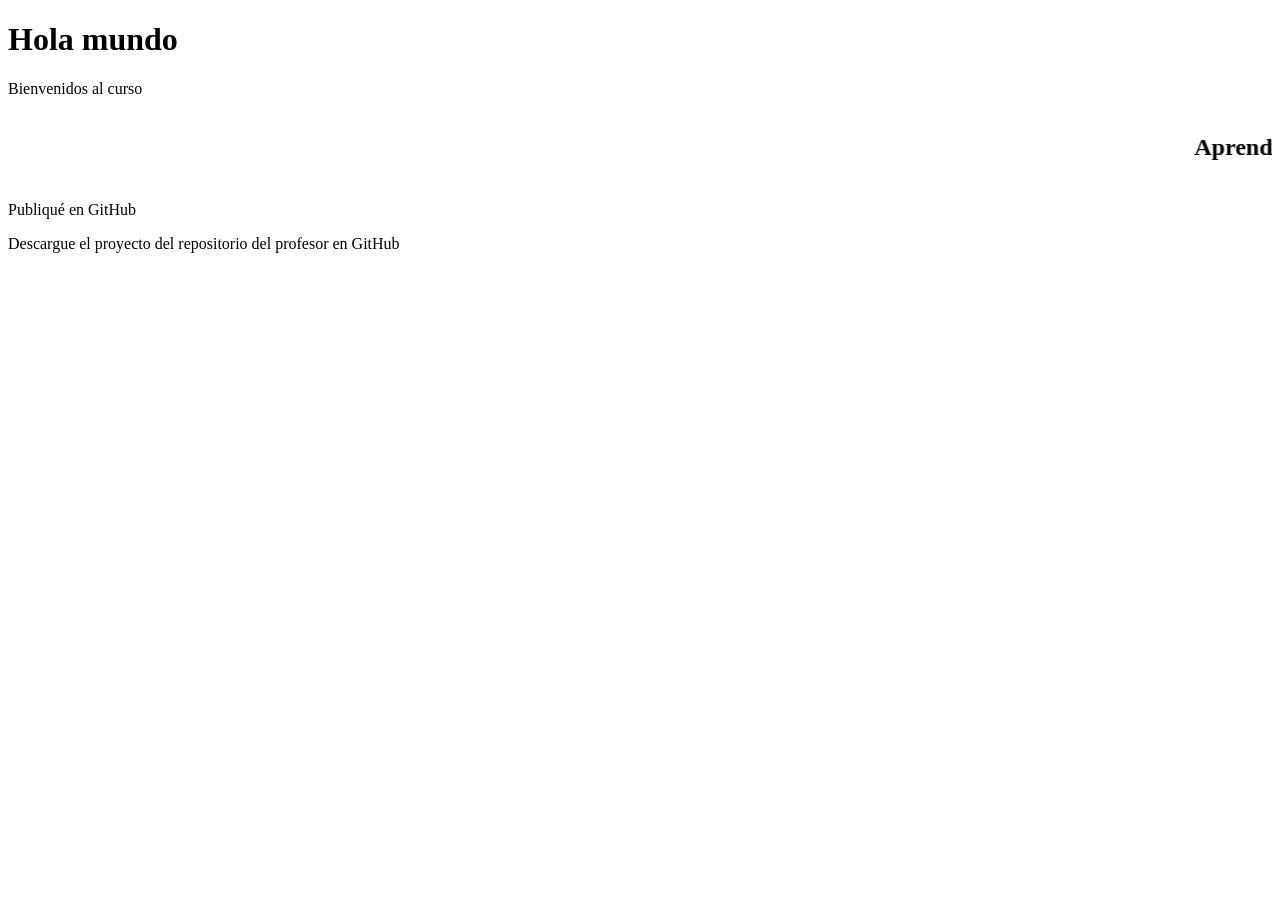
==== index.html @ 9c0afc9a "Cambio de git" ====
<!DOCTYPE html>
<html lang="es">
    <head>
        <meta charset="UTF-8">
        <meta name="viewport" content="width=device-width, initial-scale=1.0">
        <title>Mi primera web</title>
    </head>

    <body>
        <h1>Hola mundo</h1>
        <p>Bienvenidos al curso</p>
        <marquee><h2>Aprendiendo HTML</h2></marquee>
        <p>Publiqué en GitHub</p>
	<p>Descargue el proyecto del repositorio del profesor en GitHub</p>
    </body>
    
</html>
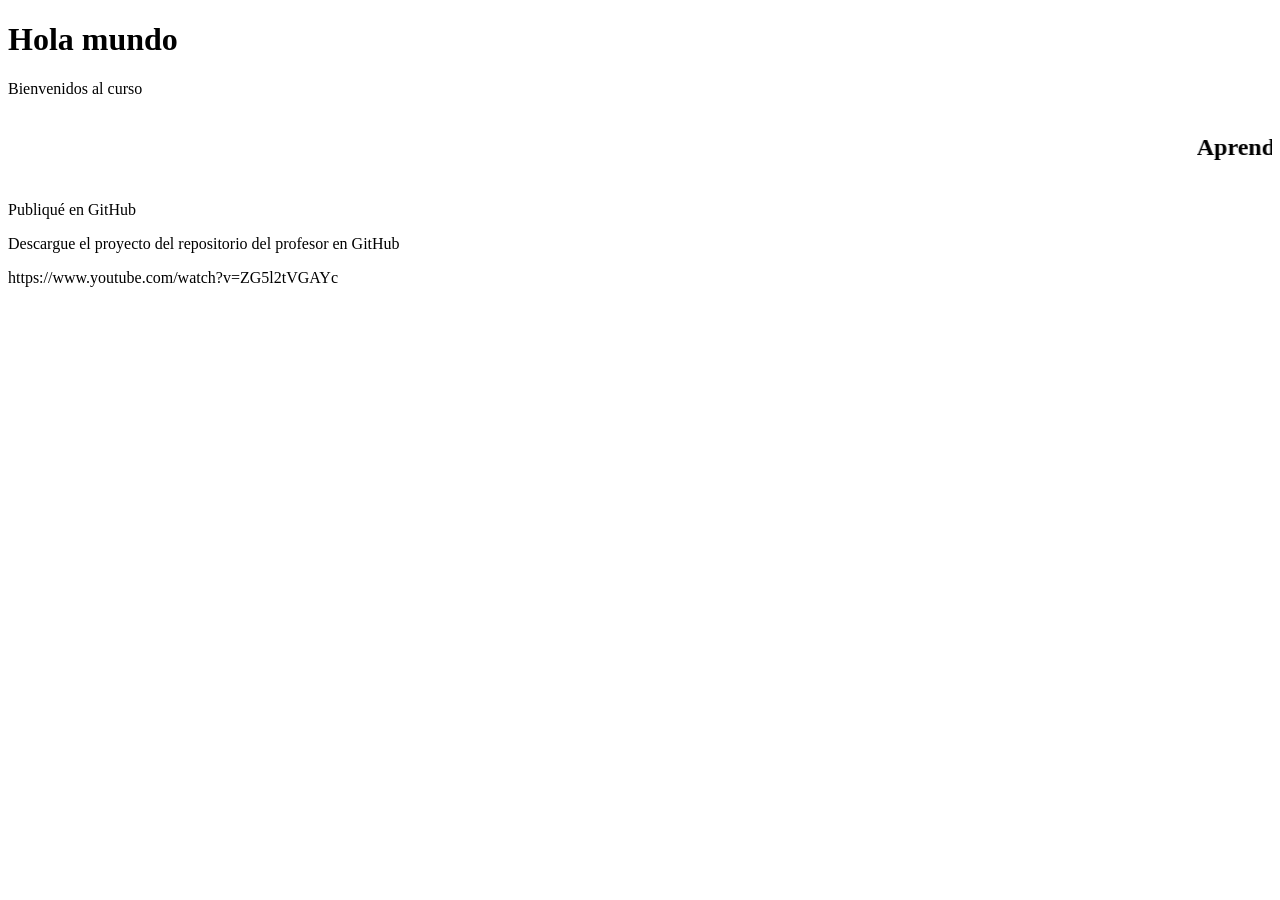
==== commit 3243307d: "añadiendo una url" ====
--- a/index.html
+++ b/index.html
@@ -12,6 +12,7 @@
         <marquee><h2>Aprendiendo HTML</h2></marquee>
         <p>Publiqué en GitHub</p>
 	<p>Descargue el proyecto del repositorio del profesor en GitHub</p>
+	<a>https://www.youtube.com/watch?v=ZG5l2tVGAYc</a>
     </body>
     
 </html>
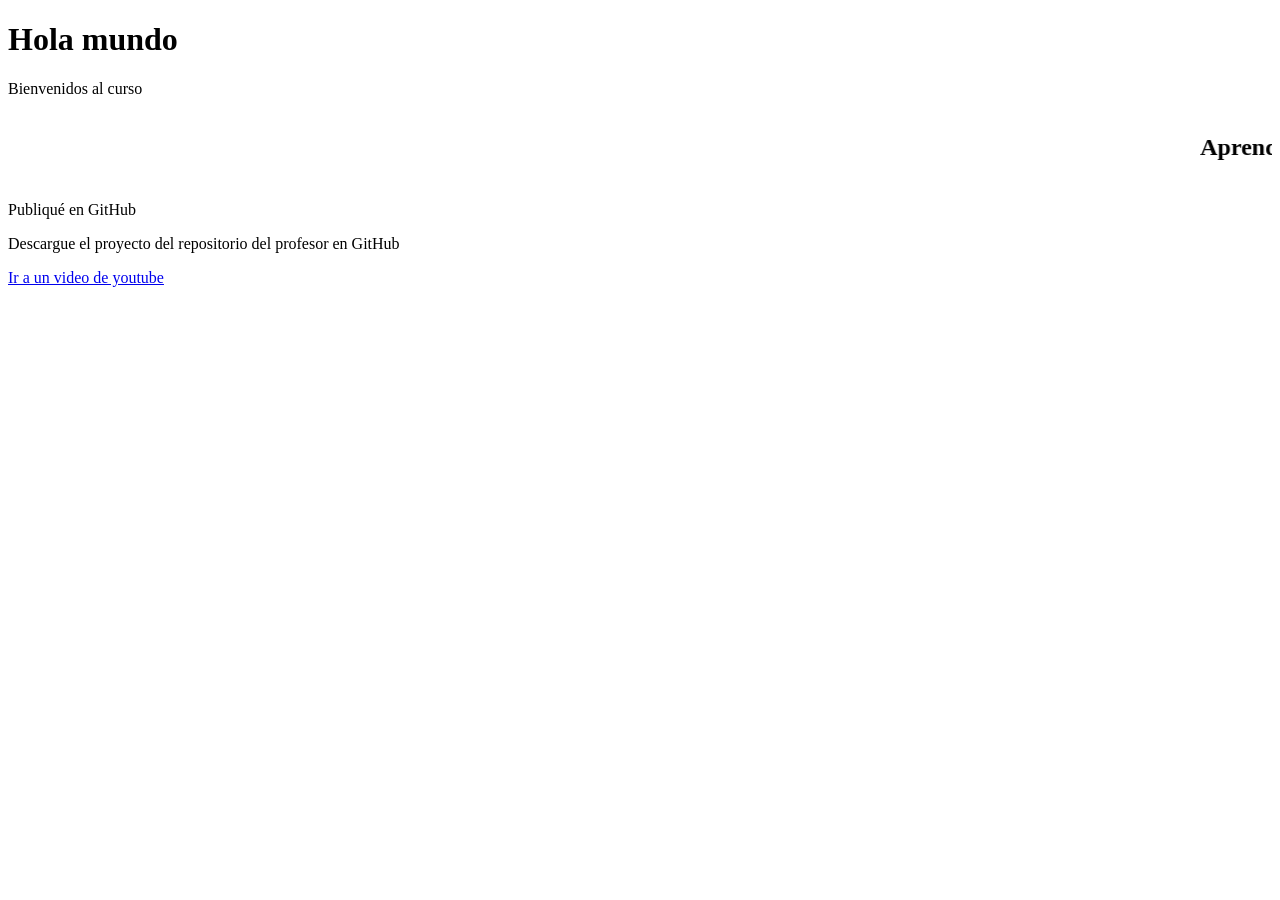
==== commit 9410ecb1: "reconfigurando enlace" ====
--- a/index.html
+++ b/index.html
@@ -12,7 +12,7 @@
         <marquee><h2>Aprendiendo HTML</h2></marquee>
         <p>Publiqué en GitHub</p>
 	<p>Descargue el proyecto del repositorio del profesor en GitHub</p>
-	<a>https://www.youtube.com/watch?v=ZG5l2tVGAYc</a>
+	<a href=https://www.youtube.com/watch?v=ZG5l2tVGAYc>Ir a un video de youtube</a>
     </body>
     
 </html>
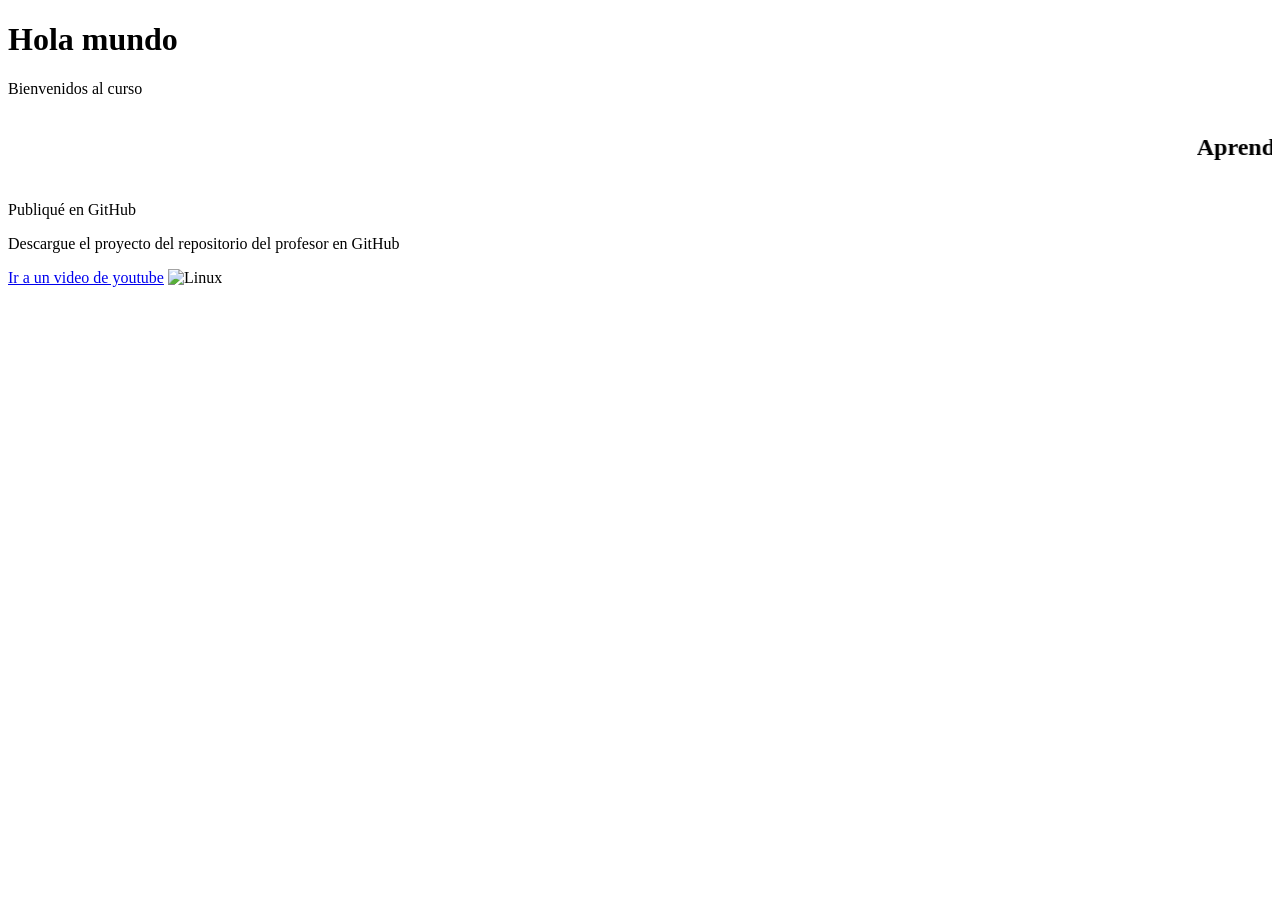
==== commit f3836183: "añadiendo una imagen" ====
--- a/index.html
+++ b/index.html
@@ -13,6 +13,7 @@
         <p>Publiqué en GitHub</p>
 	<p>Descargue el proyecto del repositorio del profesor en GitHub</p>
 	<a href=https://www.youtube.com/watch?v=ZG5l2tVGAYc>Ir a un video de youtube</a>
+	<img src="https://raulperez.tieneblog.net/convertir-imagen-jpg-a-png-con-gimp/" alt="Linux">
     </body>
     
 </html>
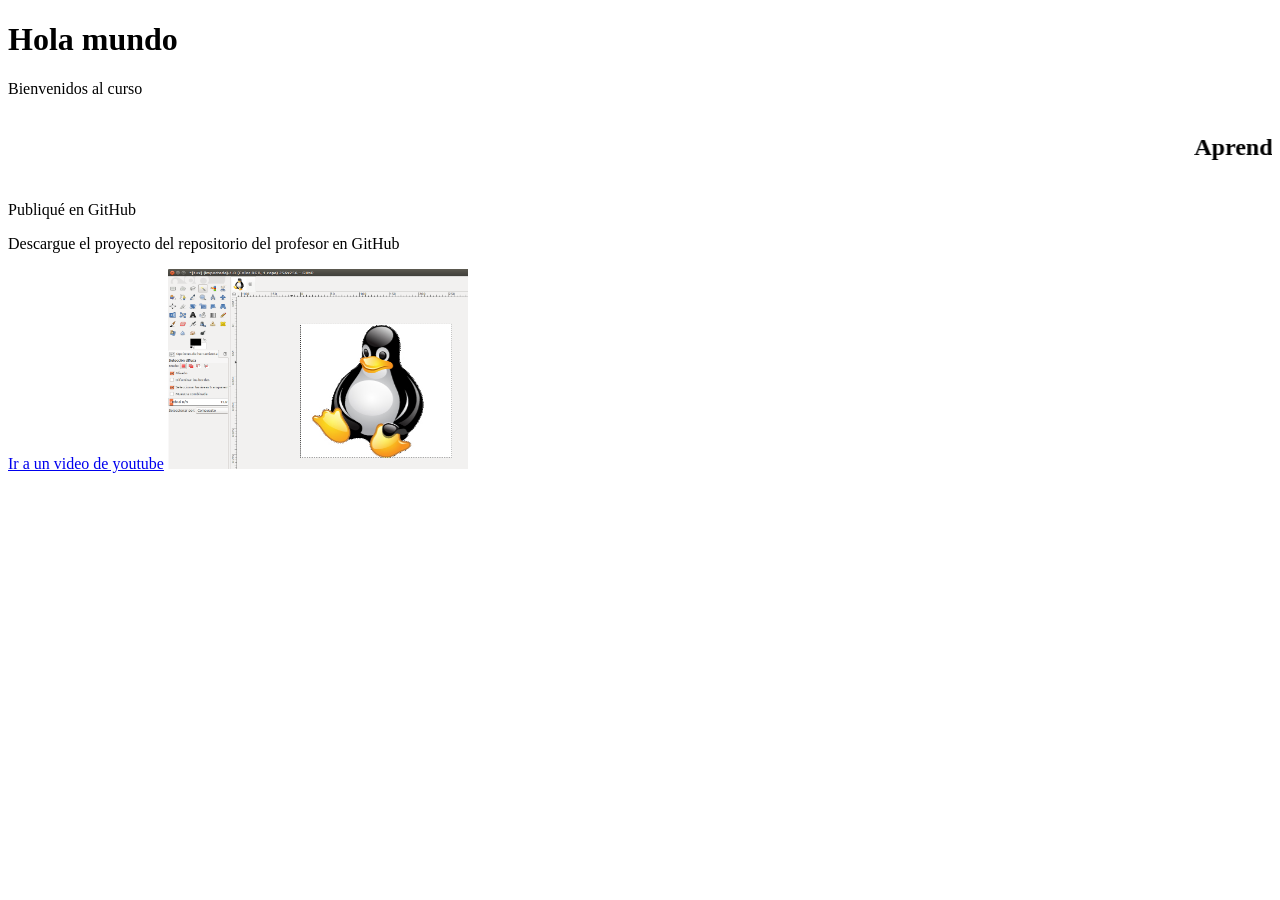
==== commit 6fd889c1: "FINAL IMAGEN" ====
--- a/index.html
+++ b/index.html
@@ -13,7 +13,7 @@
         <p>Publiqué en GitHub</p>
 	<p>Descargue el proyecto del repositorio del profesor en GitHub</p>
 	<a href=https://www.youtube.com/watch?v=ZG5l2tVGAYc>Ir a un video de youtube</a>
-	<img src="https://raulperez.tieneblog.net/convertir-imagen-jpg-a-png-con-gimp/" alt="Linux">
+	<img src="assets/images/linux.png" alt="Linux" width="300" height="200">
     </body>
     
 </html>
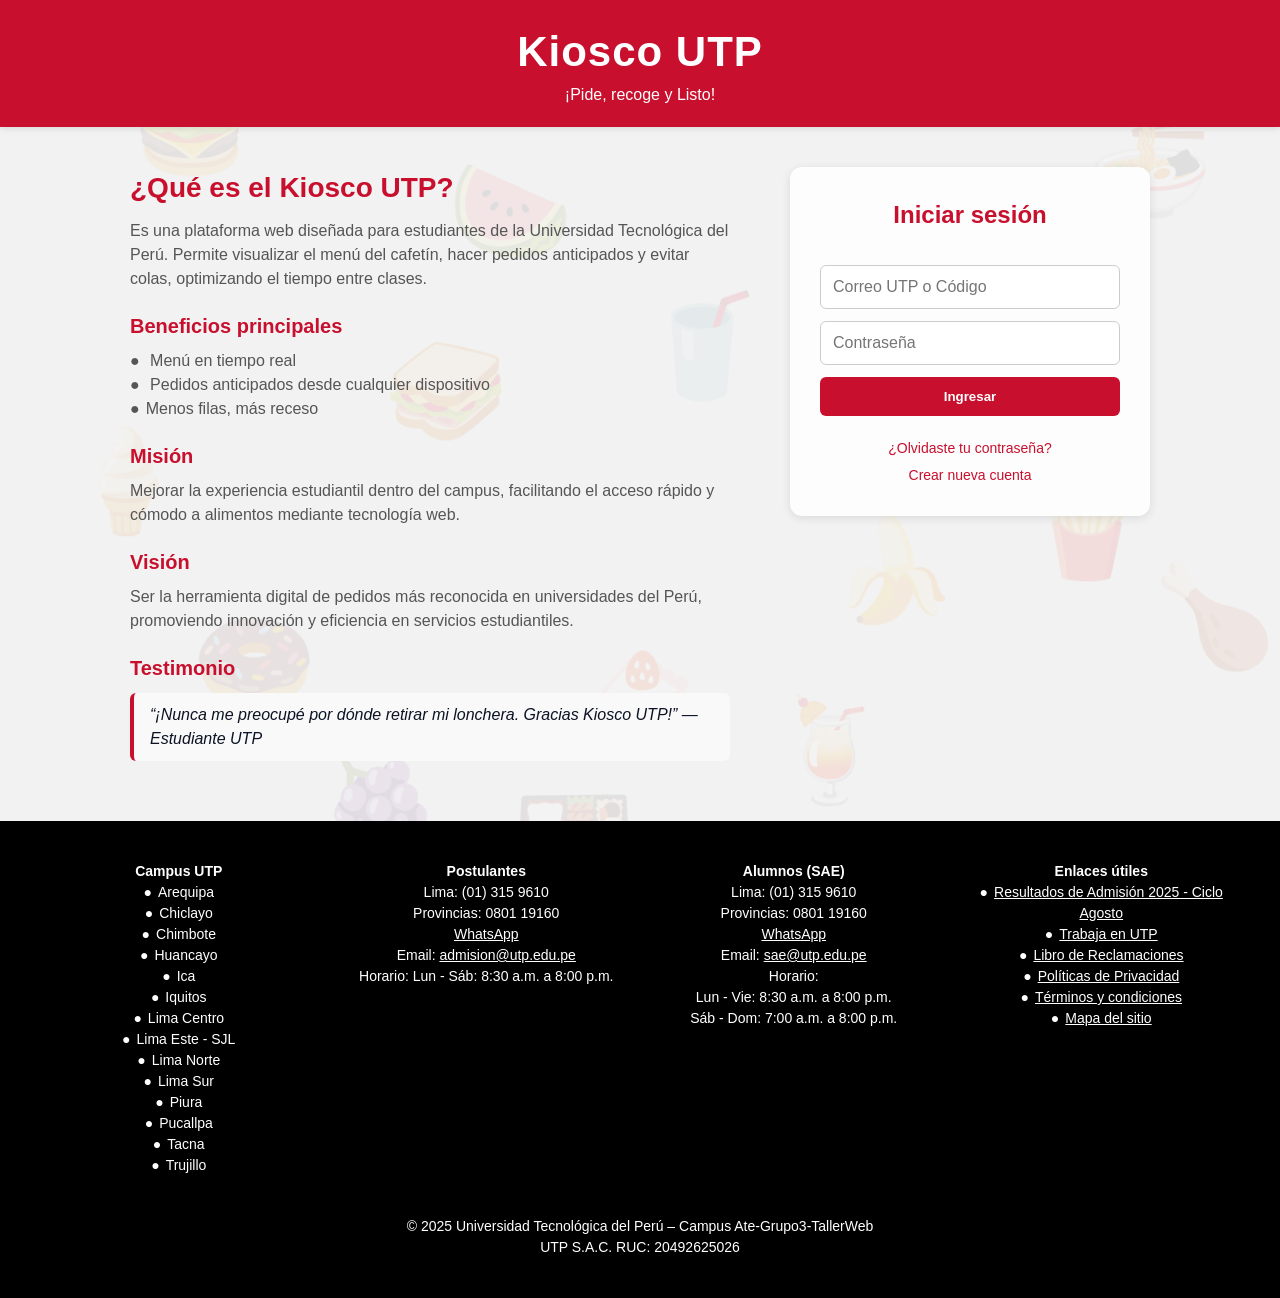
==== commit 739e0d0d: "Proyecto Cafetin" ====
--- a/index.html
+++ b/index.html
@@ -1,19 +1,139 @@
 <!DOCTYPE html>
 <html lang="es">
     <head>
-        <meta charset="UTF-8">
-        <meta name="viewport" content="width=device-width, initial-scale=1.0">
-        <title>Mi primera web</title>
+        <meta charset="UTF-8" />
+          <!--responsi-->
+        <meta name="viewport" content="width=device-width, initial-scale=1.0" />
+         <!-- Estilos goblal -->
+        <link href="../CSS/styles.css" rel="stylesheet" type="text/css"/>
+        <title>Kiosco UTP</title>
+        <link href="CSS/stylesIndex.css" rel="stylesheet" type="text/css"/>
     </head>
+    <body>
+        <header class="barra-roja">
+            <h1>Kiosco UTP</h1>
+            <p> ¡Pide, recoge y Listo!
+        </header>
 
-    <body>
-        <h1>Hola mundo</h1>
-        <p>Bienvenidos al curso</p>
-        <marquee><h2>Aprendiendo HTML</h2></marquee>
-        <p>Publiqué en GitHub</p>
-	<p>Descargue el proyecto del repositorio del profesor en GitHub</p>
-	<a href=https://www.youtube.com/watch?v=ZG5l2tVGAYc>Ir a un video de youtube</a>
-	<img src="assets/images/linux.png" alt="Linux" width="300" height="200">
+        <div class="container">
+            <!-- Información institucional -->
+            <section class="info">
+                <h2>¿Qué es el Kiosco UTP?</h2>
+                <p>
+                    Es una plataforma web diseñada para estudiantes de la Universidad Tecnológica del Perú. Permite visualizar el menú del cafetín, hacer pedidos anticipados y evitar colas, optimizando el tiempo entre clases.
+                </p>
+
+                <h3>Beneficios principales</h3>
+                <ul>
+                    <li> Menú en tiempo real</li>
+                    <li> Pedidos anticipados desde cualquier dispositivo</li>
+                    <li>Menos filas, más receso</li>
+                </ul>
+
+                <h3>Misión</h3>
+                <p>
+                    Mejorar la experiencia estudiantil dentro del campus, facilitando el acceso rápido y cómodo a alimentos mediante tecnología web.
+                </p>
+
+                <h3>Visión</h3>
+                <p>
+                    Ser la herramienta digital de pedidos más reconocida en universidades del Perú, promoviendo innovación y eficiencia en servicios estudiantiles.
+                </p>
+
+                <h3>Testimonio</h3>
+                <blockquote>
+                    “¡Nunca me preocupé por dónde retirar mi lonchera. Gracias Kiosco UTP!” — Estudiante UTP
+                </blockquote>
+            </section>
+
+            <!-- Login -->
+            <section class="login">
+                <form action="HTML/menu.html" method="get">
+                    <h2>Iniciar sesión</h2>
+
+                    <input type="text" id="user" name="user" placeholder="Correo UTP o Código" required />
+                    <input type="password" id="pass" name="pass" placeholder="Contraseña" required />
+
+                    <button type="submit">Ingresar</button>
+
+                    <div class="links">
+                        <a href="#">¿Olvidaste tu contraseña?</a>
+                        <a href="#">Crear nueva cuenta</a>
+                    </div>
+                </form>
+
+            </section>
+        </div>
+        <div class="emoji-fondo">
+            <span>🍔</span><span>🍕</span><span>🥪</span><span>🍟</span><span>🍩</span>
+            <span>🍹</span><span>🍱</span><span>🍜</span><span>🍦</span><span>🥤</span>
+            <span>🍗</span><span>🍇</span><span>🍉</span><span>🍌</span><span>🍰</span>
+
+        </div>
+        <!-- Pie de pagina Provicional -->
+<footer style="background-color: #000; color: #fff; padding: 40px 20px; font-size: 14px;">
+  <div style="max-width: 1200px; margin: auto; display: flex; flex-wrap: wrap; justify-content: space-between; gap: 30px;">
+
+    <!-- Campus UTP -->
+    <div style="flex: 1; min-width: 200px;">
+      <h4 style="color: #fff;">Campus UTP</h4>
+      <ul style="list-style: none; padding: 0;">
+        <li>Arequipa</li>
+        <li>Chiclayo</li>
+        <li>Chimbote</li>
+        <li>Huancayo</li>
+        <li>Ica</li>
+        <li>Iquitos</li>
+        <li>Lima Centro</li>
+        <li>Lima Este - SJL</li>
+        <li>Lima Norte</li>
+        <li>Lima Sur</li>
+        <li>Piura</li>
+        <li>Pucallpa</li>
+        <li>Tacna</li>
+        <li>Trujillo</li>
+      </ul>
+    </div>
+
+    <!-- Postulantes -->
+    <div style="flex: 1; min-width: 200px;">
+      <h4 style="color: #fff;">Postulantes</h4>
+      <p>Lima: (01) 315 9610<br>Provincias: 0801 19160</p>
+      <p><a href="https://bit.ly/ConversarUTP_WA" style="color: #fff;" target="_blank">WhatsApp</a></p>
+      <p>Email: <a href="mailto:admision@utp.edu.pe" style="color: #fff;">admision@utp.edu.pe</a></p>
+      <p>Horario: Lun - Sáb: 8:30 a.m. a 8:00 p.m.</p>
+    </div>
+
+    <!-- Alumnos SAE -->
+    <div style="flex: 1; min-width: 200px;">
+      <h4 style="color: #fff;">Alumnos (SAE)</h4>
+      <p>Lima: (01) 315 9610<br>Provincias: 0801 19160</p>
+      <p><a href="https://bit.ly/contacto_SAE" style="color: #fff;" target="_blank">WhatsApp</a></p>
+      <p>Email: <a href="mailto:sae@utp.edu.pe" style="color: #fff;">sae@utp.edu.pe</a></p>
+      <p>Horario:<br>Lun - Vie: 8:30 a.m. a 8:00 p.m.<br>Sáb - Dom: 7:00 a.m. a 8:00 p.m.</p>
+    </div>
+
+    <!-- Enlaces útiles -->
+    <div style="flex: 1; min-width: 200px;">
+      <h4 style="color: #fff;">Enlaces útiles</h4>
+      <ul style="list-style: none; padding: 0;">
+        <li><a href="#" style="color: #fff;">Resultados de Admisión 2025 - Ciclo Agosto</a></li>
+        <li><a href="#" style="color: #fff;">Trabaja en UTP</a></li>
+        <li><a href="#" style="color: #fff;">Libro de Reclamaciones</a></li>
+        <li><a href="#" style="color: #fff;">Políticas de Privacidad</a></li>
+        <li><a href="#" style="color: #fff;">Términos y condiciones</a></li>
+        <li><a href="#" style="color: #fff;">Mapa del sitio</a></li>
+      </ul>
+    </div>
+  </div>
+
+  <!-- Línea final -->
+  <div style="text-align: center; margin-top: 40px;">
+    <p>&copy; 2025 Universidad Tecnológica del Perú – Campus Ate-Grupo3-TallerWeb</p>
+    <p>UTP S.A.C. RUC: 20492625026</p>
+  </div>
+</footer>
+
+
     </body>
-    
 </html>
--- a/CSS/styles.css
+++ b/CSS/styles.css
@@ -0,0 +1,98 @@
+/* Reset básico */
+* {
+  box-sizing: border-box;
+  margin: 0;
+  padding: 0;
+}
+
+/* Tipografía adaptable */
+body {
+  font-family: Arial, sans-serif;
+  line-height: 1.5;
+  font-size: 16px;
+}
+
+/* Contenedor principal */
+.container {
+  width: 90%;
+  max-width: 1200px;
+  margin: auto;
+}
+
+.menu-grid {
+  display: grid;
+  grid-template-columns: repeat(auto-fit, minmax(250px, 1fr));
+  gap: 20px;
+}
+
+.producto {
+  background: #fff;
+  border-radius: 8px;
+  padding: 1em;
+  box-shadow: 0 2px 6px rgba(0,0,0,0.1);
+  text-align: center;
+}
+
+.producto img {
+  width: 100%;
+  height: auto;
+  border-radius: 6px;
+}
+.carrito-container {
+  display: flex;
+  flex-direction: column;
+  gap: 20px;
+}
+
+.carrito-table {
+  width: 100%;
+  border-collapse: collapse;
+}
+
+.carrito-table th, .carrito-table td {
+  padding: 10px;
+  text-align: center;
+}
+
+.carrito-table img {
+  max-width: 60px;
+  height: auto;
+  border-radius: 6px;
+}
+
+/* En móviles la tabla se convierte en bloques */
+@media (max-width: 768px) {
+  .carrito-table, .carrito-table thead, .carrito-table tbody, .carrito-table th, .carrito-table td, .carrito-table tr {
+    display: block;
+  }
+
+  .carrito-table tr {
+    margin-bottom: 15px;
+    border: 1px solid #ddd;
+    border-radius: 8px;
+    padding: 10px;
+  }
+
+  .carrito-table td {
+    text-align: left;
+    display: flex;
+    justify-content: space-between;
+  }
+}
+
+.mini-carrito {
+  position: fixed;
+  right: 20px;
+  bottom: 20px;
+  width: 300px;
+  max-width: 90%;
+}
+
+@media (max-width: 480px) {
+  .mini-carrito {
+    right: 10px;
+    bottom: 10px;
+    width: 95%;
+  }
+}
+
--- a/CSS/stylesIndex.css
+++ b/CSS/stylesIndex.css
@@ -0,0 +1,250 @@
+:root {
+  /* Paleta de colores institucional*/
+  --utp-red: #C8102E;
+  --utp-dark: #A30D25;
+  --text-main: #0b1324;
+  --text-muted: #555;
+  --bg-light: #ffffff;
+  --font-main: 'Segoe UI', Arial, sans-serif;
+}
+
+* {
+  /*Reset básico para márgenes y paddings*/
+  box-sizing: border-box;
+  margin: 0;
+  padding: 0;
+}
+
+
+body {
+  position: relative;
+  margin: 0;
+  padding: 0;
+  font-family: var(--font-main);
+  background-color: #f2f2f2;
+  color: var(--text-main);
+  overflow-x: hidden;
+}
+
+
+.barra-roja {
+  /*Encabezado institucional rojo*/
+  background-color: var(--utp-red);
+  color: white;
+  padding: 20px;
+  text-align: center;
+  box-shadow: 0 2px 6px rgba(0,0,0,0.1);
+}
+
+.barra-roja h1 {
+  /*Título principal dentro de la barra roja*/
+  margin: 0;
+  font-size: 42px;
+  font-weight: bold;
+  letter-spacing: 1px;
+}
+
+.container {
+  /*Contenedor principal de info + login*/
+  display: flex;
+  justify-content: center;
+  align-items: flex-start;
+  gap: 60px;
+  max-width: 1200px;
+  margin: 40px auto;
+  padding: 0 20px;
+}
+
+/* Información institucional */
+.info {
+  /*Sección de texto institucional*/
+  flex: 1;
+  max-width: 600px;
+}
+
+.info h2 {
+  /* Título de sección*/
+  font-size: 28px;
+  color: var(--utp-red);
+  margin-bottom: 10px;
+}
+
+.info h3 {
+  /* Subtítulos como Misión, Visión, etc.*/
+  font-size: 20px;
+  margin-top: 20px;
+  color: var(--utp-red);
+}
+
+.info p, .info ul {
+  /*Texto general y listas*/
+  font-size: 16px;
+  margin-top: 8px;
+  color: var(--text-muted);
+}
+
+ul {
+  /* Lista sin viñetas por defecto*/
+  list-style: none;
+  padding-left: 0;
+}
+
+ul li::before {
+  /* Icono de check para cada ítem*/
+  content: "●";
+  margin-right: 6px;
+}
+
+blockquote {
+  /* Estilo para testimonios*/
+  font-style: italic;
+  background: #f9f9f9;
+  padding: 10px 16px;
+  border-left: 4px solid var(--utp-red);
+  margin-top: 10px;
+  border-radius: 6px;
+}
+
+/* Login */
+.login {
+  /*Caja de login*/
+  flex: 1;
+  max-width: 360px;
+  background: #fdfdfd;
+  padding: 30px;
+  border-radius: 12px;
+  box-shadow: 0 2px 10px rgba(0,0,0,0.1);
+}
+
+.login h2 {
+  /*Título del login*/
+  text-align: center;
+  margin-bottom: 20px;
+  color: var(--utp-red);
+}
+
+form {
+  /* Estructura del formulario*/
+  display: grid;
+  gap: 12px;
+}
+
+input {
+  /* Campos de texto*/
+  padding: 12px;
+  border: 1px solid #ccc;
+  border-radius: 6px;
+  font-size: 16px;
+}
+
+button {
+  /* Botón de ingreso*/
+  background-color: var(--utp-red);
+  color: white;
+  border: none;
+  padding: 12px;
+  border-radius: 6px;
+  font-weight: bold;
+  cursor: pointer;
+  transition: background 0.3s ease;
+}
+
+button:hover {
+  /*Hover del botón*/
+  background-color: var(--utp-dark);
+}
+
+.links {
+  /* Enlaces debajo del botón*/
+  display: flex;
+  flex-direction: column;
+  gap: 6px;
+  margin-top: 10px;
+  text-align: center;
+}
+
+.links a {
+  /* Estilo de enlaces*/
+  color: var(--utp-red);
+  text-decoration: none;
+  font-size: 14px;
+}
+
+.links a:hover {
+  /* Hover de enlaces*/
+  text-decoration: underline;
+}
+
+/* Footer */
+footer {
+  /* Pie de página institucional*/
+  text-align: center;
+  margin-top: 60px;
+  font-size: 13px;
+  color: var(--text-muted);
+}
+
+/* Responsivo */
+@media (max-width: 768px) {
+  /*Adaptación para móviles*/
+  .container {
+    flex-direction: column;
+    align-items: center;
+    gap: 40px;
+  }
+
+  .info, .login {
+    max-width: 100%;
+  }
+
+  .info h2 {
+    font-size: 24px;
+    text-align: center;
+  }
+}
+
+
+/*fondo decorativo*/
+.emoji-fondo {
+  position: fixed;
+  top: 0;
+  left: 0;
+  width: 100vw;
+  height: 100vh;
+  pointer-events: none;
+  z-index: -1;
+}
+
+
+.emoji-fondo span {
+  position: absolute;
+  font-size: 100px;
+  opacity: 0.1;
+  animation: flotar 5s infinite ease-in-out;
+}
+
+/* Posiciones aleatorias manuales */
+.emoji-fondo span:nth-child(1) { top: 5%; left: 10%; }
+.emoji-fondo span:nth-child(2) { top: 20%; left: 70%; }
+.emoji-fondo span:nth-child(3) { top: 35%; left: 30%; }
+.emoji-fondo span:nth-child(4) { top: 50%; left: 80%; }
+.emoji-fondo span:nth-child(5) { top: 65%; left: 15%; }
+.emoji-fondo span:nth-child(6) { top: 75%; left: 60%; }
+.emoji-fondo span:nth-child(7) { top: 85%; left: 40%; }
+.emoji-fondo span:nth-child(8) { top: 10%; left: 85%; }
+.emoji-fondo span:nth-child(9) { top: 45%; left: 5%; }
+.emoji-fondo span:nth-child(10){ top: 30%; left: 50%; }
+.emoji-fondo span:nth-child(11){ top: 60%; left: 90%; }
+.emoji-fondo span:nth-child(12){ top: 80%; left: 25%; }
+.emoji-fondo span:nth-child(13){ top: 15%; left: 35%; }
+.emoji-fondo span:nth-child(14){ top: 55%; left: 65%; }
+.emoji-fondo span:nth-child(15){ top: 70%; left: 45%; }
+
+
+/* Animación opcional */
+@keyframes flotar {
+  0% { transform: translateY(0); }
+  50% { transform: translateY(-10px); }
+  100% { transform: translateY(0); }
+}
+
